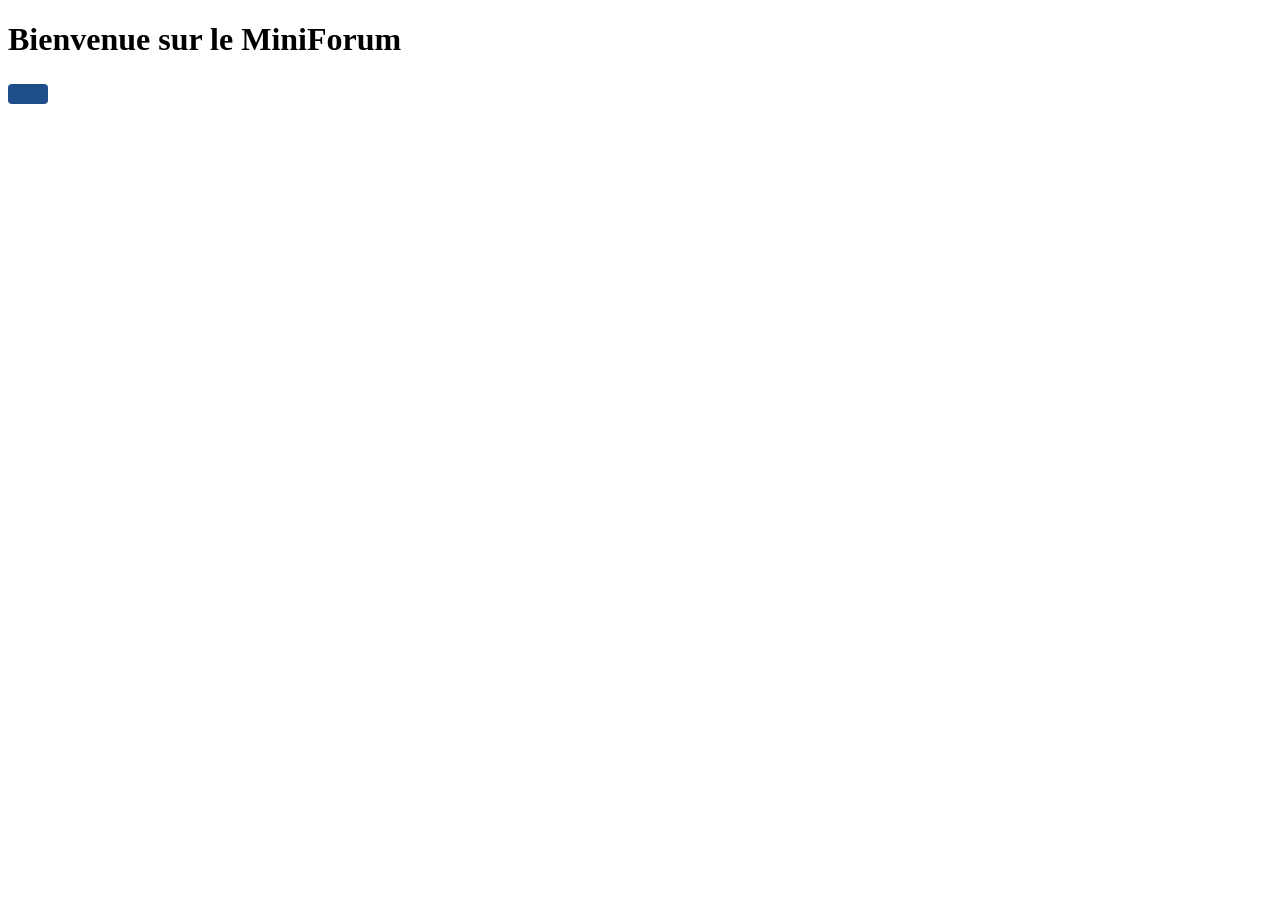
==== index.html @ 71ead423 "mise en place" ====
<!DOCTYPE html>
<html lang="fr">
<head>
    <meta charset="UTF-8">
    <title>MiniForum</title>
    <link rel="stylesheet" href="style.css">
</head>
<body>
    <h1>Bienvenue sur le MiniForum</h1>
    <button id="btn"Cliquez-moi</button>
    <script src="app.js"></script>
</body>
</html>
---- style.css ----
button{
    background-color: #1d4e89;
    color: white;
    padding: 10px 20px;
    border: none;
    border-radius: 4px;
    cursor: pointer;
}
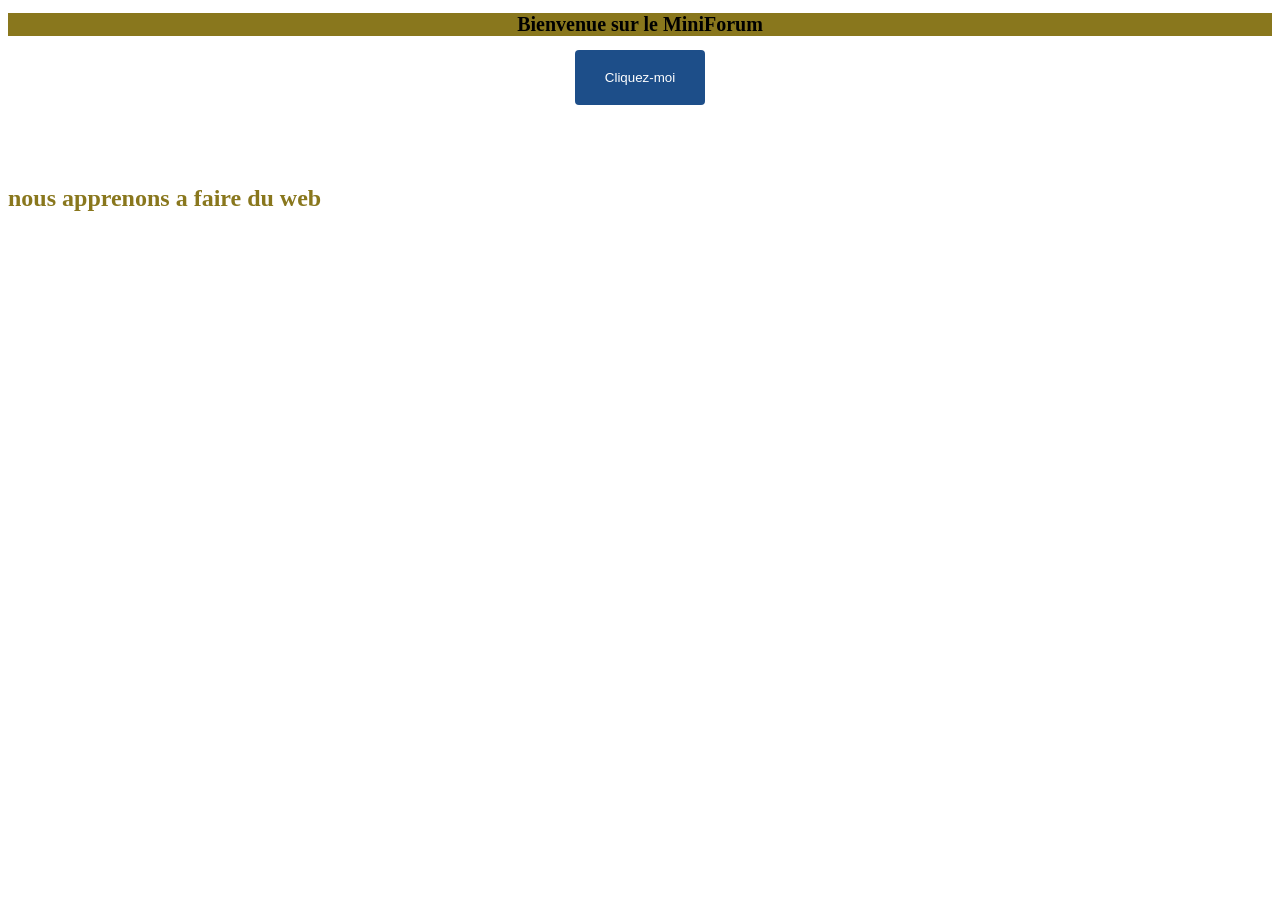
==== commit 7b71d806: "modification css (background) + js (liens button)" ====
--- a/index.html
+++ b/index.html
@@ -7,7 +7,8 @@
 </head>
 <body>
     <h1>Bienvenue sur le MiniForum</h1>
-    <button id="btn"Cliquez-moi</button>
+    <button id="btn">Cliquez-moi</button>
     <script src="app.js"></script>
+    <h2>nous apprenons a faire du web</h2>
 </body>
 </html>
--- a/style.css
+++ b/style.css
@@ -1,8 +1,25 @@
-button{
+h1{
+    background-color: #89771d;
+    font-size: 20px;
+    text-align: center;
+}
+
+
+
+
+button {
     background-color: #1d4e89;
     color: white;
-    padding: 10px 20px;
+    padding: 20px 30px;
     border: none;
     border-radius: 4px;
     cursor: pointer;
+    display: block;
+    margin: 0 auto;
+}
+
+h2{
+    color: #89771d;
+    font-size: 24px;
+    margin-top: 80px;
 }
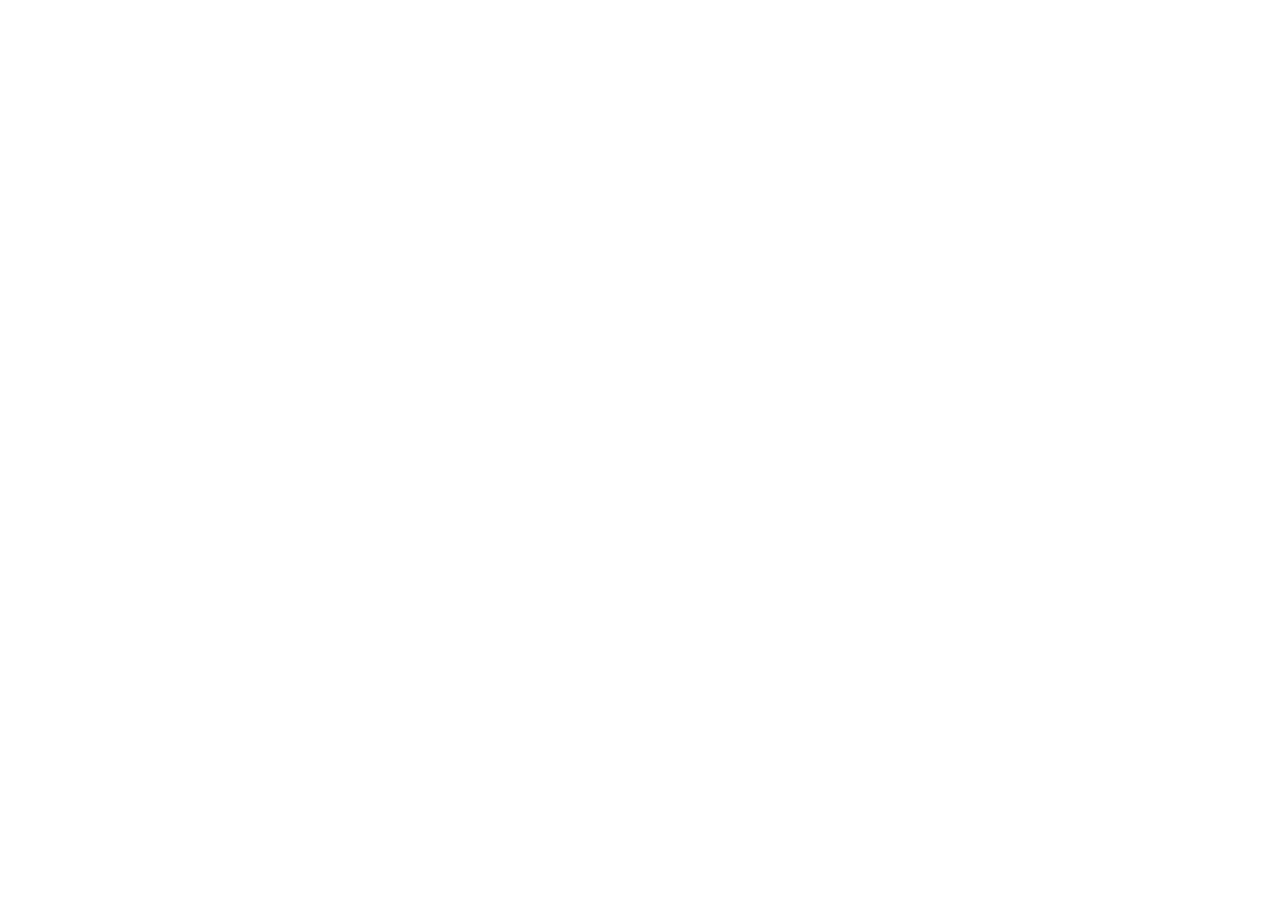
==== commit 0fb8dd85: "Charpente semantique de la page d'accueil" ====
--- a/index.html
+++ b/index.html
@@ -1,14 +1,22 @@
-<!DOCTYPE html>
-<html lang="fr">
-<head>
-    <meta charset="UTF-8">
-    <title>MiniForum</title>
-    <link rel="stylesheet" href="style.css">
-</head>
-<body>
-    <h1>Bienvenue sur le MiniForum</h1>
-    <button id="btn">Cliquez-moi</button>
-    <script src="app.js"></script>
-    <h2>nous apprenons a faire du web</h2>
-</body>
-</html>+<! DOCTYPE html >
+<html lang ="fr">
+ <head >
+    <meta charset ="UTF -8">
+    <meta name =" viewport " content =" width = device -width , initial - scale =1.0 ">
+    <title > MiniForum - Accueil </ title >
+ </head >
+ <body >
+    <header >
+        <!-- Titre du site + navigation -->
+        
+    </header >
+
+ <main >
+    <! - - Liste des sujets -->
+</main >
+
+    <footer >
+        <! - - Informations sur le site -->
+    </footer >  
+</body >
+</html >
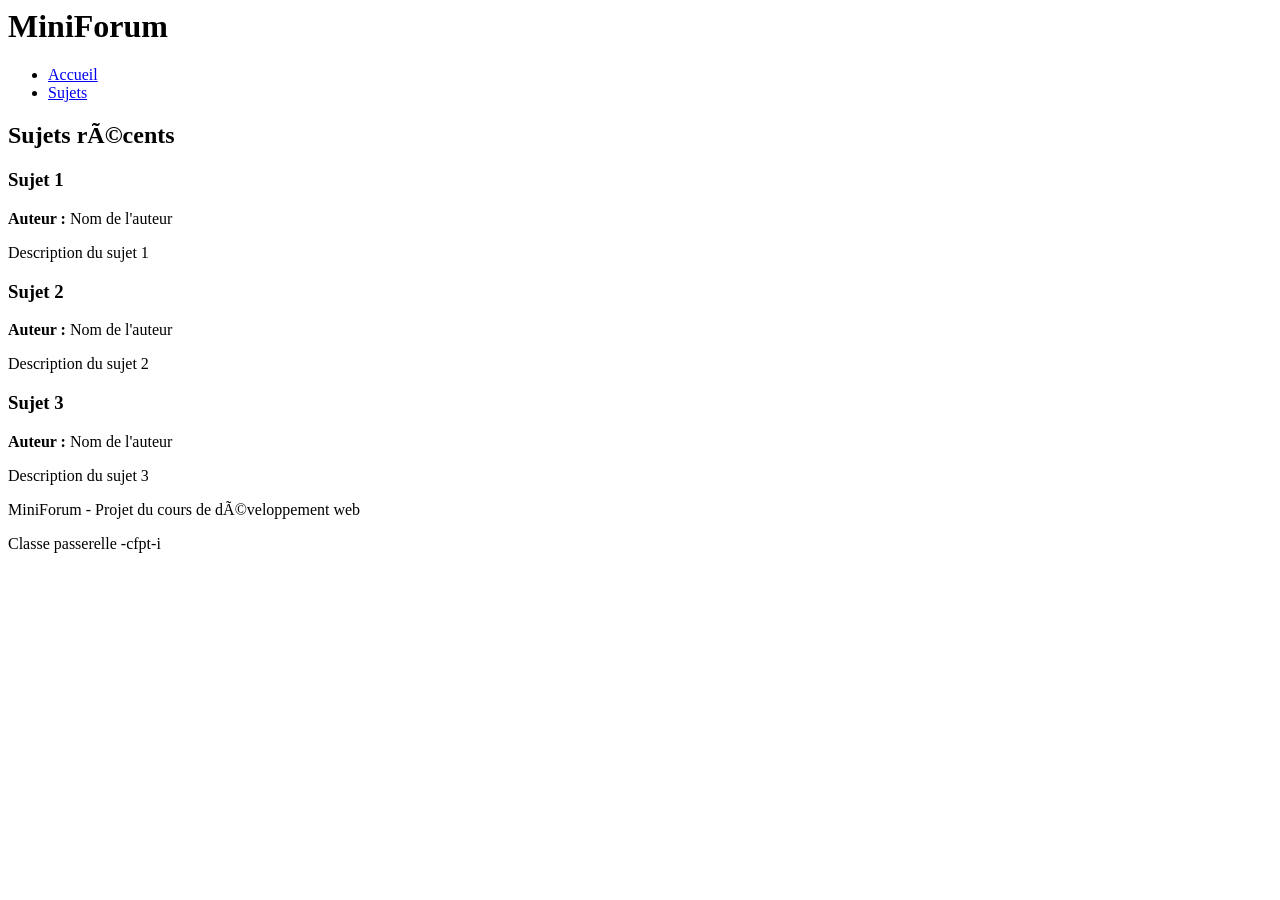
==== commit 110c615a: "modif" ====
--- a/index.html
+++ b/index.html
@@ -3,20 +3,45 @@
  <head >
     <meta charset ="UTF -8">
     <meta name =" viewport " content =" width = device -width , initial - scale =1.0 ">
-    <title > MiniForum - Accueil </ title >
+    <title > MiniForum - Accueil </title >
  </head >
  <body >
     <header >
-        <!-- Titre du site + navigation -->
+        <h1 > MiniForum </h1 >
+        <nav >
+            <ul >
+                <li ><a href ="index.html"> Accueil </a ></li >
+                <li ><a href ="sujets.html"> Sujets </a ></li >
+            </ul >
+        </nav > 
         
-    </header >
+    </header>
 
  <main >
-    <! - - Liste des sujets -->
+    <section id="sujets" >
+        <h2 > Sujets récents </h2 >
+        <article >
+            <h3 > Sujet 1 </h3 >
+                <strong > Auteur : </strong > Nom de l'auteur <br >
+            <p > Description du sujet 1 </p >
+        </article >
+        <article >
+            <h3 > Sujet 2 </h3 >
+                <strong > Auteur : </strong > Nom de l'auteur <br >
+            <p > Description du sujet 2 </p >
+        </article >
+        <article >
+            <h3 > Sujet 3 </h3 >
+                <strong > Auteur : </strong > Nom de l'auteur <br >
+            <p > Description du sujet 3 </p >
+        </article >
+    </section >
+        
 </main >
 
     <footer >
-        <! - - Informations sur le site -->
+        <p > MiniForum - Projet du cours de développement web </p >
+        <p > Classe passerelle -cfpt-i</p >
     </footer >  
 </body >
 </html >
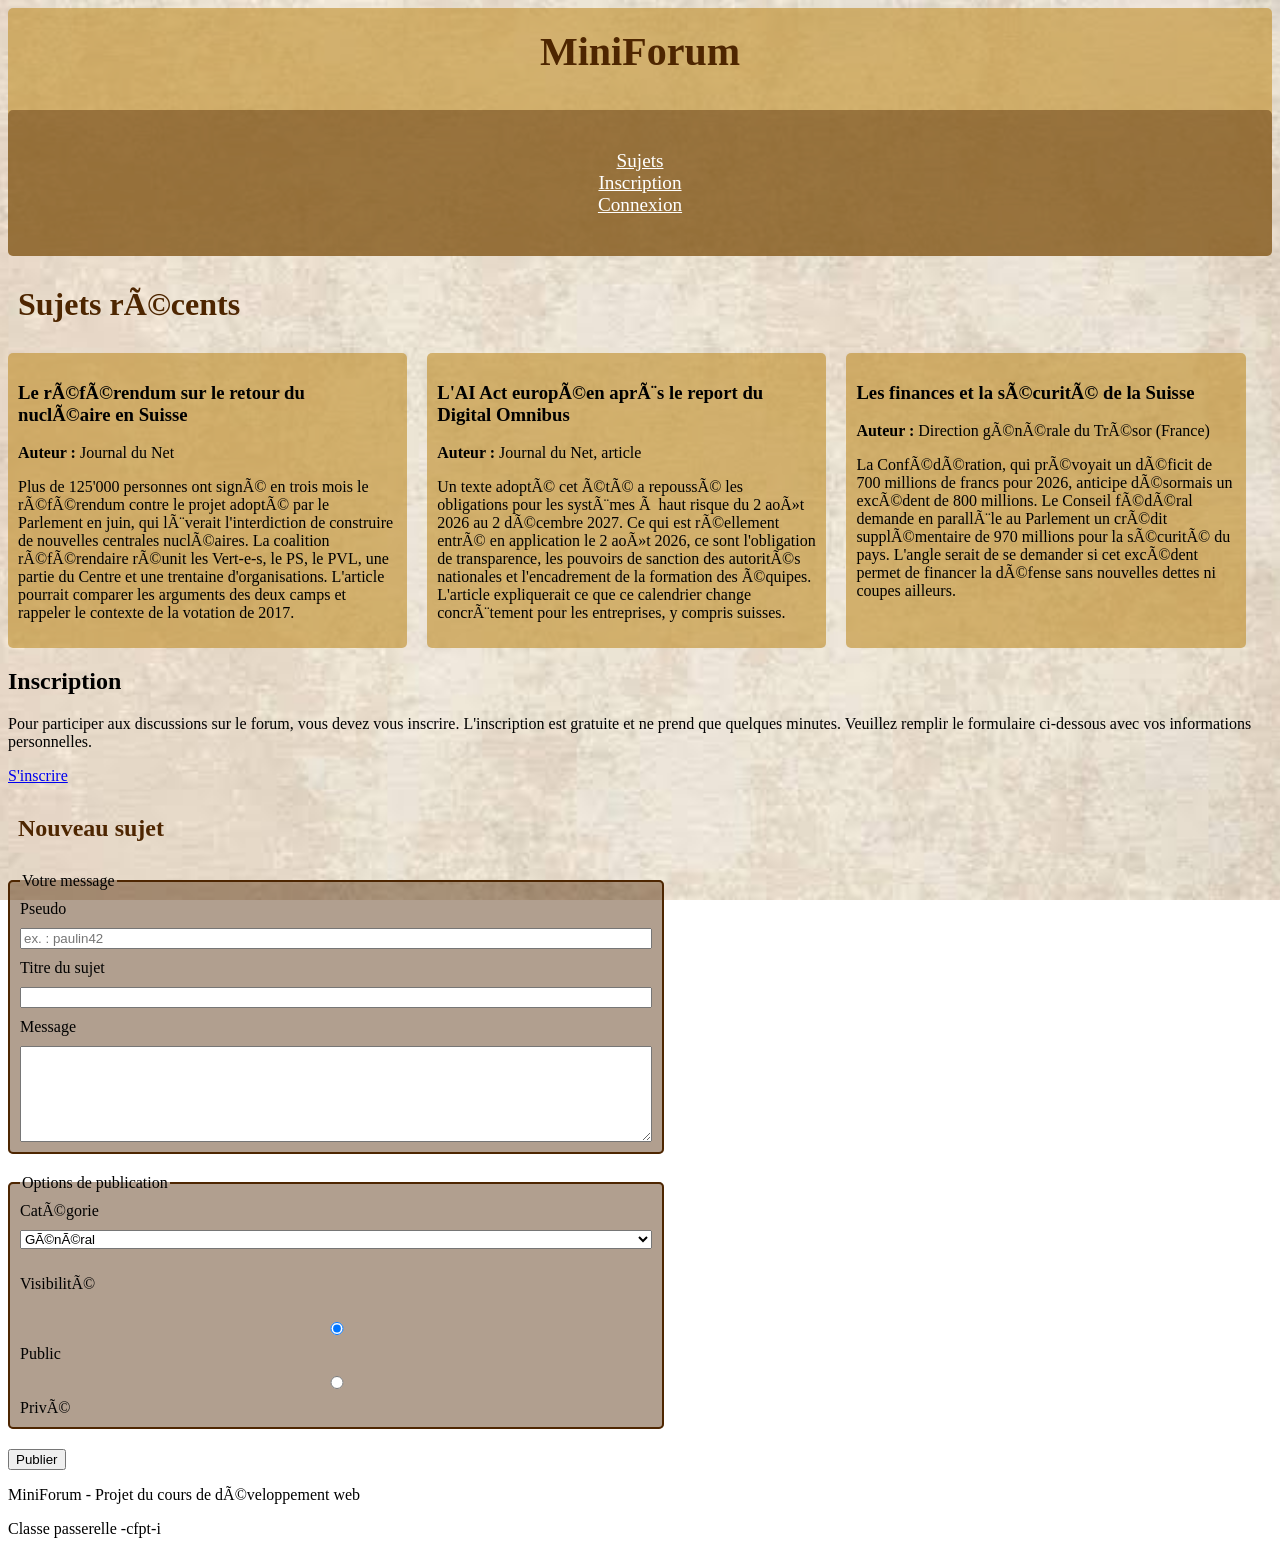
==== commit a4f0ad2f: "amelioration site web" ====
--- a/index.html
+++ b/index.html
@@ -1,41 +1,90 @@
-<! DOCTYPE html >
+<!DOCTYPE html>
+
 <html lang ="fr">
  <head >
     <meta charset ="UTF -8">
     <meta name =" viewport " content =" width = device -width , initial - scale =1.0 ">
     <title > MiniForum - Accueil </title >
+    <link rel="stylesheet" href="index.css">
  </head >
  <body >
-    <header >
+    <header class="header" >
         <h1 > MiniForum </h1 >
         <nav >
-            <ul >
-                <li ><a href ="index.html"> Accueil </a ></li >
-                <li ><a href ="sujets.html"> Sujets </a ></li >
+            <ul class="nav" >
+    
+                <li><a href ="sujet.html"> Sujets </a ></li >
+                <li><a href="inscription.html">Inscription</a></li>
+                <li><a href="connexion.html">Connexion</a></li>
             </ul >
         </nav > 
         
     </header>
 
  <main >
-    <section id="sujets" >
+    <section id="sujets" class="sujets" >
         <h2 > Sujets récents </h2 >
         <article >
-            <h3 > Sujet 1 </h3 >
-                <strong > Auteur : </strong > Nom de l'auteur <br >
-            <p > Description du sujet 1 </p >
+            <h3 >Le référendum sur le retour du nucléaire en Suisse</h3 >
+                <strong > Auteur : </strong > Journal du Net <br >
+            <p > Plus de 125'000 personnes ont signé en trois mois le référendum contre le projet adopté par le Parlement en juin, qui lèverait l'interdiction de construire de nouvelles centrales nucléaires. La coalition référendaire réunit les Vert-e-s, le PS, le PVL, une partie du Centre et une trentaine d'organisations. L'article pourrait comparer les arguments des deux camps et rappeler le contexte de la votation de 2017.</p >
         </article >
         <article >
-            <h3 > Sujet 2 </h3 >
-                <strong > Auteur : </strong > Nom de l'auteur <br >
-            <p > Description du sujet 2 </p >
+            <h3 >L'AI Act européen après le report du Digital Omnibus</h3 >
+                <strong > Auteur : </strong >Journal du Net, article<br >
+            <p > Un texte adopté cet été a repoussé les obligations pour les systèmes à haut risque du 2 août 2026 au 2 décembre 2027. Ce qui est réellement entré en application le 2 août 2026, ce sont l'obligation de transparence, les pouvoirs de sanction des autorités nationales et l'encadrement de la formation des équipes. L'article expliquerait ce que ce calendrier change concrètement pour les entreprises, y compris suisses.</p >
         </article >
         <article >
-            <h3 > Sujet 3 </h3 >
-                <strong > Auteur : </strong > Nom de l'auteur <br >
-            <p > Description du sujet 3 </p >
+            <h3 > Les finances et la sécurité de la Suisse</h3 >
+                <strong > Auteur : </strong > Direction générale du Trésor (France)<br >
+            <p > La Confédération, qui prévoyait un déficit de 700 millions de francs pour 2026, anticipe désormais un excédent de 800 millions. Le Conseil fédéral demande en parallèle au Parlement un crédit supplémentaire de 970 millions pour la sécurité du pays. L'angle serait de se demander si cet excédent permet de financer la défense sans nouvelles dettes ni coupes ailleurs.</p >
         </article >
     </section >
+
+    <section class="Une" >
+        <h2 > Inscription </h2 >
+        <p > Pour participer aux discussions sur le forum, vous devez vous inscrire. L'inscription est gratuite et ne prend que quelques minutes. Veuillez remplir le formulaire ci-dessous avec vos informations personnelles. </p >
+        <a href="inscription.html" class="bouton-inscription">S'inscrire</a>
+    </section >
+    <section>
+    <h2 class="Nouveau-sujet">Nouveau sujet</h2>
+
+    <form action="/topics" method="post">
+
+        <fieldset class="formulaire">
+            <legend>Votre message</legend>
+
+            <label for="pseudo">Pseudo</label>
+            <input type="text" id="pseudo" name="pseudo" placeholder="ex. : paulin42" required>
+
+            <label for="titre">Titre du sujet</label>
+            <input type="text" id="titre" name="titre" maxlength="80" required>
+
+            <label for="message">Message</label>
+            <textarea id="message" name="message" rows="6" maxlength="500" required></textarea>
+        </fieldset>
+
+        <fieldset class="formulaire">
+            <legend>Options de publication</legend>
+
+            <label for="categorie">Catégorie</label>
+            <select id="categorie" name="categorie">
+                <option value="general">Général</option>
+                <option value="aide">Aide</option>
+                <option value="projets">Projets</option>
+            </select>
+
+            <p>Visibilité</p>
+            <input type="radio" id="public" name="visibilite" value="public" checked>
+            <label for="public">Public</label>
+
+            <input type="radio" id="prive" name="visibilite" value="prive">
+            <label for="prive">Privé</label>
+        </fieldset>
+
+        <button type="submit">Publier</button>
+    </form>
+</section>
         
 </main >
 
--- a/index.css
+++ b/index.css
@@ -0,0 +1,90 @@
+
+:root {
+  --couleur-brun: #4e260170;
+  --couleur-brun-clair: #c29233a4;
+}
+
+
+body {
+  background-image: url('images.jpeg');
+  background-repeat: no-repeat;
+  background-size: cover;
+  background-position: center;
+  background-attachment: fixed;
+}
+
+.header{
+    background-color: #c29233a4;
+    text-align: center;
+    border-radius: 5px;
+}
+
+.header h1{
+    color: #4e2601;
+    font-size: 2.5em;
+    margin: 0;
+    padding: 20px 0;
+    border-radius: 5px;
+}
+
+.nav{
+
+    list-style-type: none;
+    margin: 15px 0;
+    padding: 40px;
+    display: relative;
+    justify-content: center;
+    background-color: var(--couleur-brun);
+    border-radius: 5px;
+}
+
+.nav a{
+    font-size: 1.2em;
+    color: #ffffff;
+    text-decoration: underline;
+}
+
+.nav a:hover{
+    color: var(--couleur-brun-clair);
+}
+
+.sujets {
+  display: flex;
+  flex-wrap: wrap;
+  gap: 20px;
+  margin: 20px 0;
+}
+
+.sujets h2 {
+  width: 100%;
+  color: #4e2601;
+  font-size: 2em;
+  margin: 10px;
+}
+
+.sujets article {
+  width: 30%;
+  background-color: var(--couleur-brun-clair);
+  padding: 10px;
+  border-radius: 5px;
+}
+
+.Nouveau-sujet {
+  margin: 20px 0;
+  padding: 10px;
+  color: #4e2601;
+  border-radius: 5px;
+}
+
+.formulaire {
+  width: 50%;
+  display: flex;
+  flex-direction: column;
+  gap: 10px;
+  margin: 20px 0;
+  padding: 10px;
+  background-color: var(--couleur-brun);
+  border-radius: 5px;
+  border: 2px solid #4e2601;
+}
+    
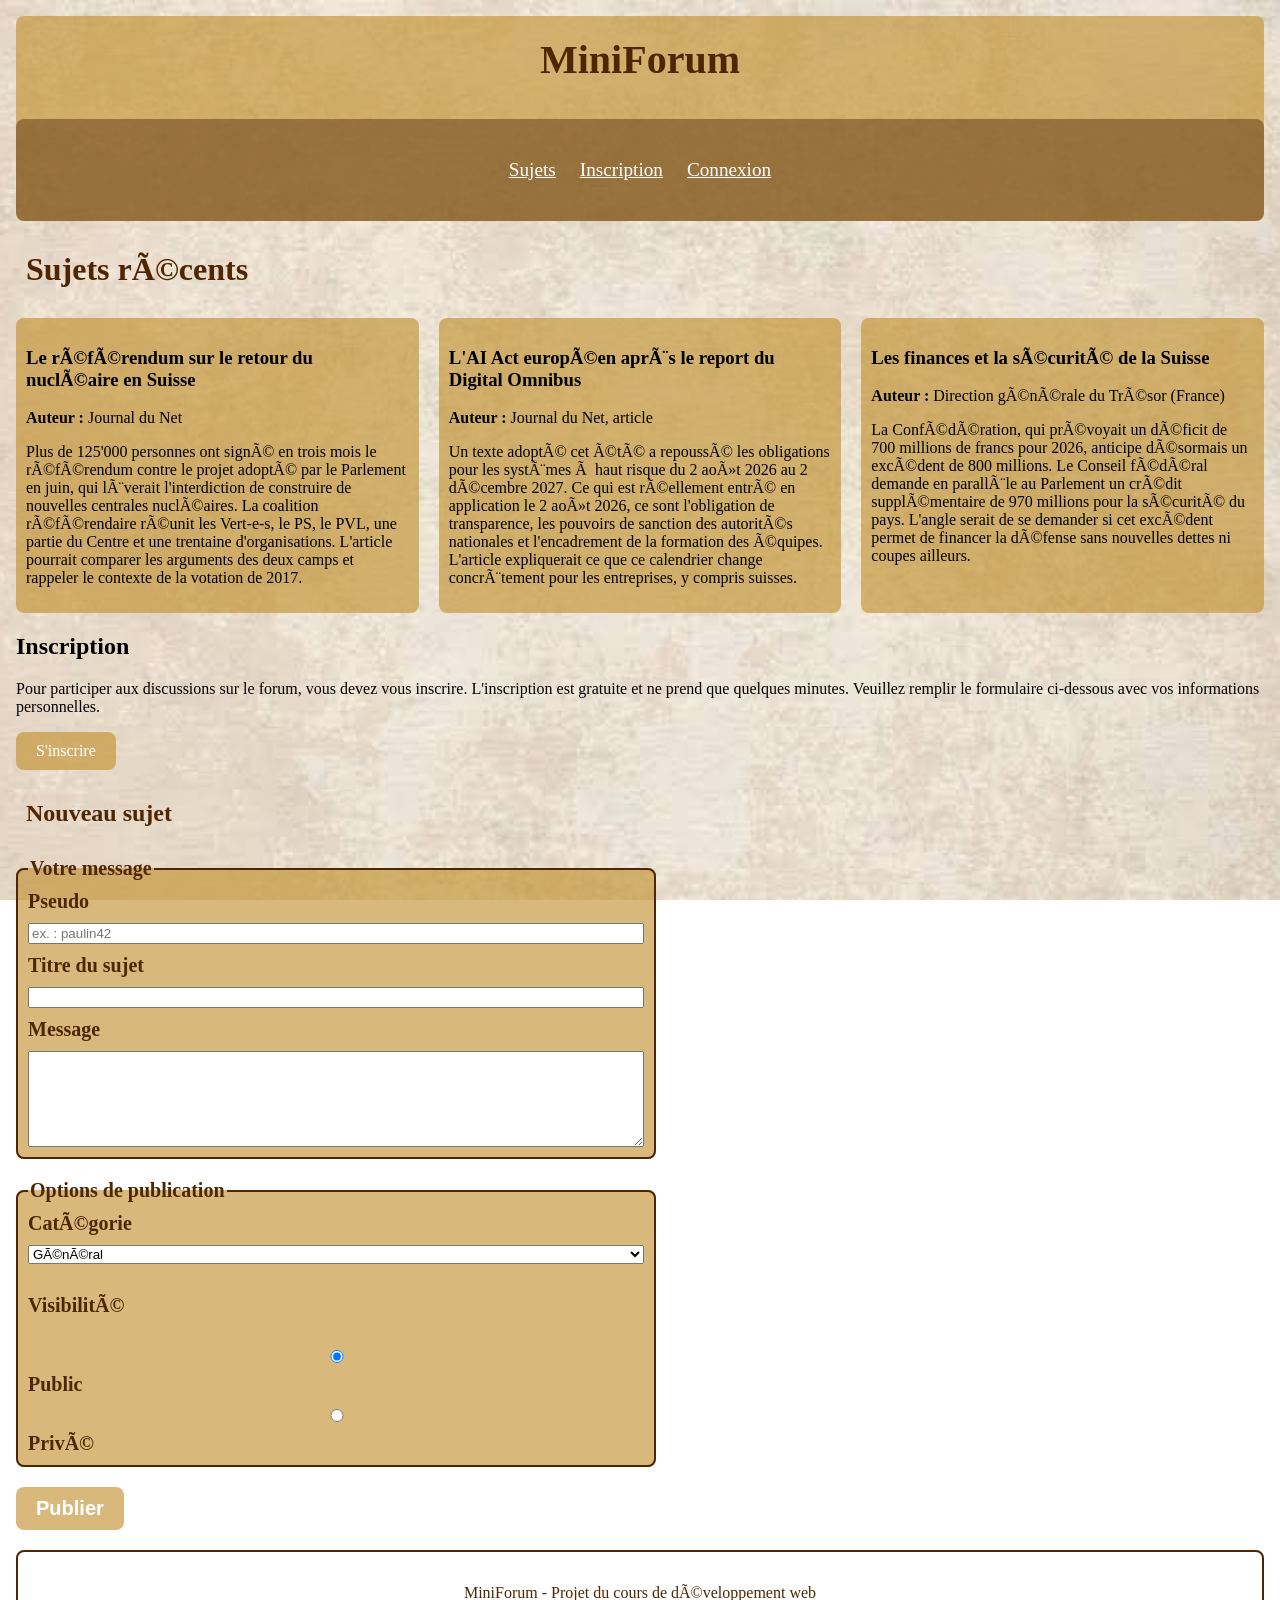
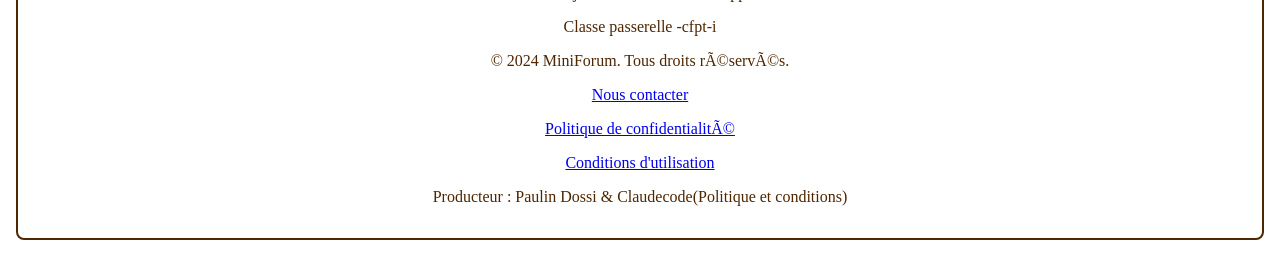
==== commit e8e77d2a: "amelioration site web" ====
--- a/index.html
+++ b/index.html
@@ -44,7 +44,7 @@
     <section class="Une" >
         <h2 > Inscription </h2 >
         <p > Pour participer aux discussions sur le forum, vous devez vous inscrire. L'inscription est gratuite et ne prend que quelques minutes. Veuillez remplir le formulaire ci-dessous avec vos informations personnelles. </p >
-        <a href="inscription.html" class="bouton-inscription">S'inscrire</a>
+        <a href="inscription.html" class="inscription">S'inscrire</a>
     </section >
     <section>
     <h2 class="Nouveau-sujet">Nouveau sujet</h2>
@@ -82,15 +82,19 @@
             <label for="prive">Privé</label>
         </fieldset>
 
-        <button type="submit">Publier</button>
+        <button type="submit" class="btnPublier">Publier</button>
     </form>
-</section>
-        
+</section>       
 </main >
 
-    <footer >
+    <footer class="footer" >
         <p > MiniForum - Projet du cours de développement web </p >
         <p > Classe passerelle -cfpt-i</p >
+        <p > &copy; 2024 MiniForum. Tous droits réservés.</p >
+        <p > <a href="mailto:contact@miniforum.ch">Nous contacter</a></p >
+        <p > <a href="politique-de-confidentialite.html">Politique de confidentialité</a></p >
+        <p > <a href="conditions-utilisation.html">Conditions d'utilisation</a></p >
+        <p > Producteur : Paulin Dossi & Claudecode(Politique et conditions)</p>
     </footer >  
 </body >
 </html >
--- a/index.css
+++ b/index.css
@@ -2,10 +2,18 @@
 :root {
   --couleur-brun: #4e260170;
   --couleur-brun-clair: #c29233a4;
+  --couleur-texte: #4e2601;
+  --arrondi: 0.5rem;
 }
 
+* {
+  box-sizing: border-box;
+}
 
 body {
+  margin: 0;
+  padding: 1rem;
+  font-size: 1rem;
   background-image: url('images.jpeg');
   background-repeat: no-repeat;
   background-size: cover;
@@ -13,78 +21,125 @@
   background-attachment: fixed;
 }
 
-.header{
-    background-color: #c29233a4;
-    text-align: center;
-    border-radius: 5px;
+img {
+  max-width: 100%;
+  height: auto;
 }
 
-.header h1{
-    color: #4e2601;
-    font-size: 2.5em;
-    margin: 0;
-    padding: 20px 0;
-    border-radius: 5px;
+.header {
+  background-color: var(--couleur-brun-clair);
+  text-align: center;
+  border-radius: var(--arrondi);
 }
 
-.nav{
-
-    list-style-type: none;
-    margin: 15px 0;
-    padding: 40px;
-    display: relative;
-    justify-content: center;
-    background-color: var(--couleur-brun);
-    border-radius: 5px;
+.header h1 {
+  color: var(--couleur-texte);
+  font-size: 2.5rem;
+  margin: 0;
+  padding: 1.25rem 0;
 }
 
-.nav a{
-    font-size: 1.2em;
-    color: #ffffff;
-    text-decoration: underline;
+.nav {
+  list-style-type: none;
+  margin: 1rem 0;
+  padding: 2.5rem;
+  display: flex;
+  flex-wrap: wrap;
+  justify-content: center;
+  gap: 1.5rem;
+  background-color: var(--couleur-brun);
+  border-radius: var(--arrondi);
 }
 
-.nav a:hover{
-    color: var(--couleur-brun-clair);
+.nav a {
+  font-size: 1.2em;
+  color: #ffffff;
+  text-decoration: underline;
+}
+
+.nav a:hover {
+  color: var(--couleur-brun-clair);
 }
 
 .sujets {
   display: flex;
   flex-wrap: wrap;
-  gap: 20px;
-  margin: 20px 0;
+  gap: 1.25rem;
+  margin: 1.25rem 0;
 }
 
 .sujets h2 {
   width: 100%;
-  color: #4e2601;
-  font-size: 2em;
-  margin: 10px;
+  color: var(--couleur-texte);
+  font-size: 2rem;
+  margin: 0.625rem;
 }
 
 .sujets article {
-  width: 30%;
+  flex: 1 1 18rem;
   background-color: var(--couleur-brun-clair);
-  padding: 10px;
-  border-radius: 5px;
+  padding: 0.625rem;
+  border-radius: var(--arrondi);
 }
 
 .Nouveau-sujet {
-  margin: 20px 0;
-  padding: 10px;
-  color: #4e2601;
-  border-radius: 5px;
+  margin: 1.25rem 0;
+  padding: 0.625rem;
+  color: var(--couleur-texte);
+  border-radius: var(--arrondi);
 }
 
 .formulaire {
-  width: 50%;
+  width: 100%;
+  max-width: 40rem;
   display: flex;
   flex-direction: column;
-  gap: 10px;
-  margin: 20px 0;
-  padding: 10px;
+  gap: 0.625rem;
+  margin: 1.25rem 0;
+  padding: 0.625rem;
+  background-color: var(--couleur-brun-clair);
+  border-radius: var(--arrondi);
+  border: 0.125rem solid var(--couleur-texte);
+  font-size: 1.25rem;
+  font-weight: bold;
+  color: var(--couleur-texte);
+}
+
+.Une .inscription {
+  display: inline-block;
+  padding: 0.625rem 1.25rem;
+  background-color: var(--couleur-brun-clair);
+  color: #ffffff;
+  text-decoration: none;
+  border-radius: var(--arrondi);
+  transition: background-color 0.3s ease;
+}
+
+.Une .inscription:hover {
   background-color: var(--couleur-brun);
-  border-radius: 5px;
-  border: 2px solid #4e2601;
 }
-    +
+.btnPublier {
+  padding: 0.625rem 1.25rem;
+  background-color: var(--couleur-brun-clair);
+  color: #ffffff;
+  border: none;
+  border-radius: var(--arrondi);
+  cursor: pointer;
+  transition: background-color 0.3s ease;
+  font-size: 1.25rem;
+  font-weight: bold;
+  margin-bottom: 1.25rem;
+}
+
+.btnPublier:hover {
+  background-color: var(--couleur-brun);
+}
+
+.footer {
+  text-align: center;
+  padding: 1.00rem 0;
+  color: var(--couleur-texte);
+  border: 0.125rem solid var(--couleur-texte);
+  border-radius: var(--arrondi);
+}
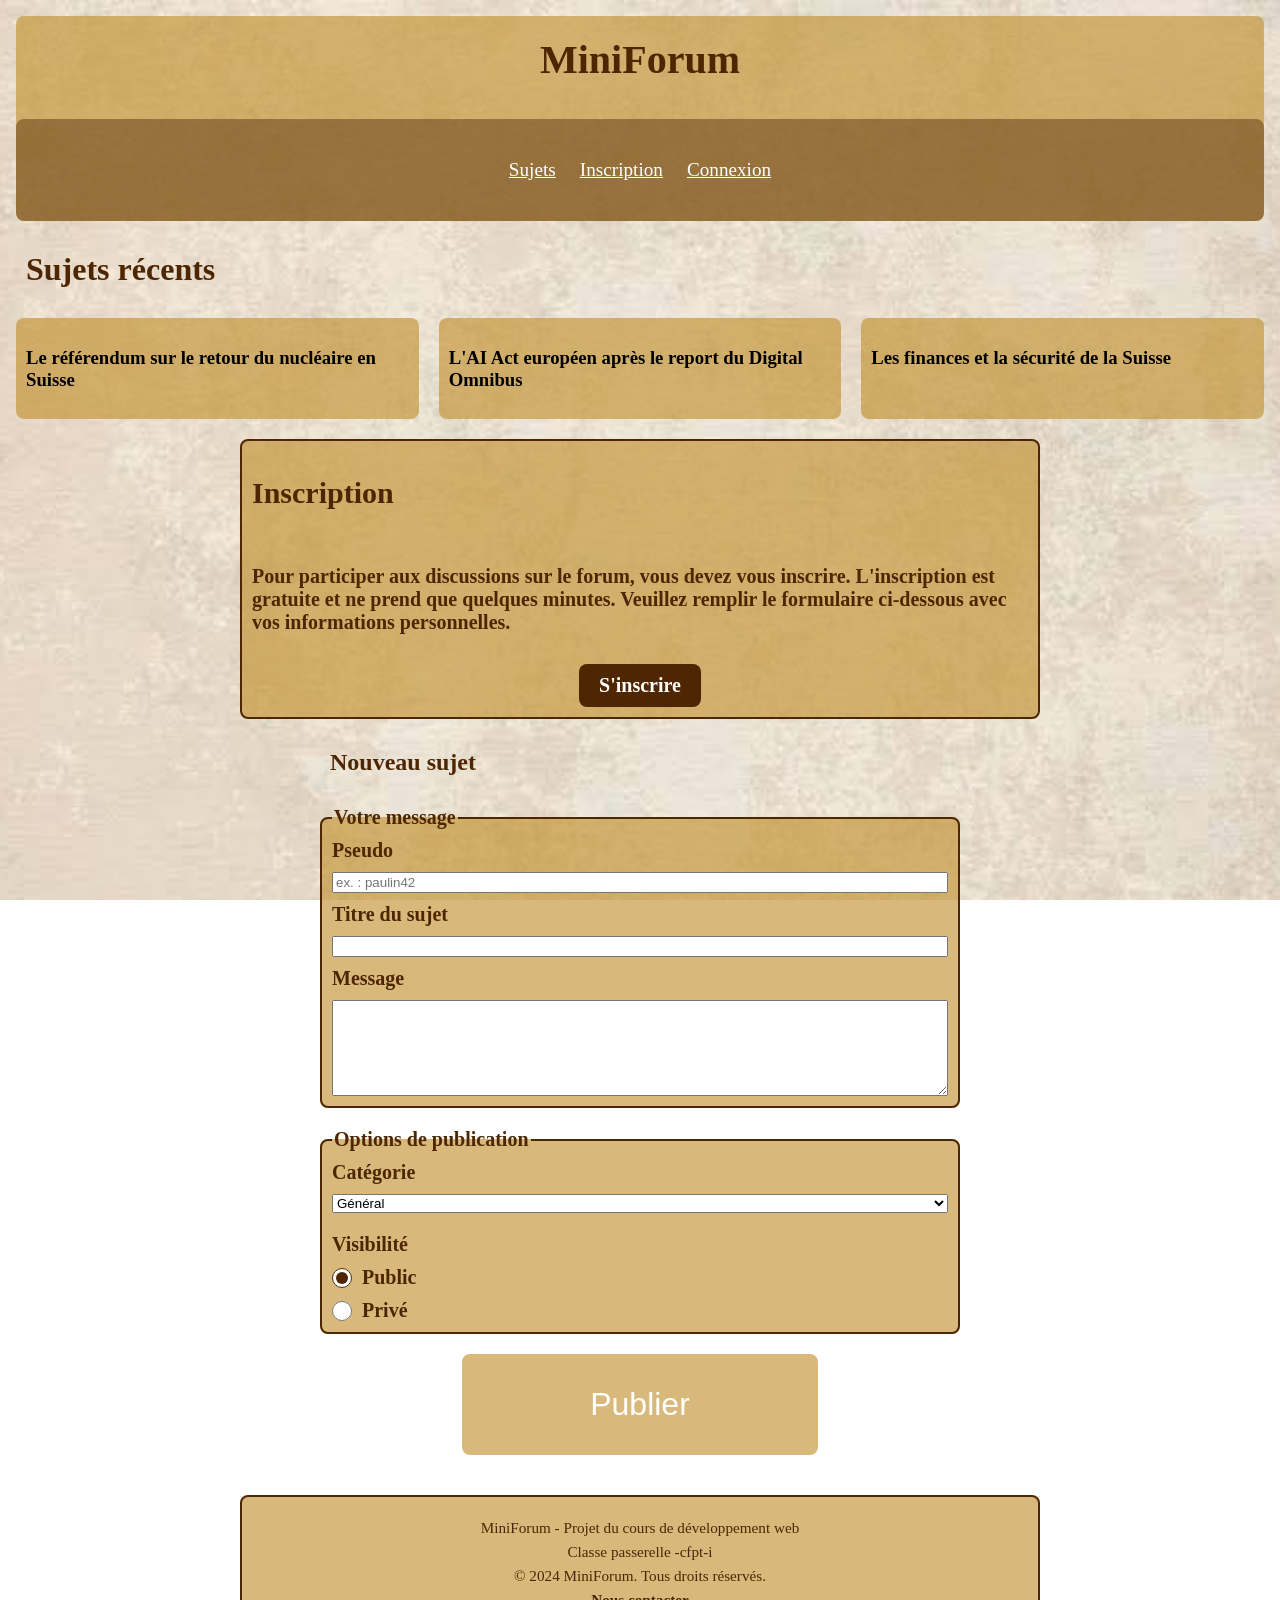
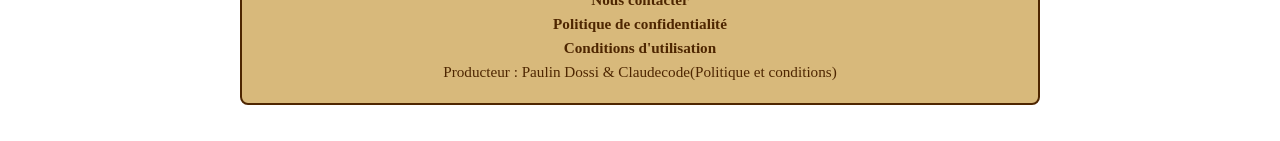
==== commit 12b2954b: "modif 9 nov" ====
--- a/index.html
+++ b/index.html
@@ -2,10 +2,11 @@
 
 <html lang ="fr">
  <head >
-    <meta charset ="UTF -8">
+    <meta charset="UTF-8">
     <meta name =" viewport " content =" width = device -width , initial - scale =1.0 ">
     <title > MiniForum - Accueil </title >
     <link rel="stylesheet" href="index.css">
+    <script src="app.js" defer></script>
  </head >
  <body >
     <header class="header" >
@@ -22,23 +23,9 @@
     </header>
 
  <main >
-    <section id="sujets" class="sujets" >
+    <section id="sujets" class="sujets liste-sujets" >
         <h2 > Sujets récents </h2 >
-        <article >
-            <h3 >Le référendum sur le retour du nucléaire en Suisse</h3 >
-                <strong > Auteur : </strong > Journal du Net <br >
-            <p > Plus de 125'000 personnes ont signé en trois mois le référendum contre le projet adopté par le Parlement en juin, qui lèverait l'interdiction de construire de nouvelles centrales nucléaires. La coalition référendaire réunit les Vert-e-s, le PS, le PVL, une partie du Centre et une trentaine d'organisations. L'article pourrait comparer les arguments des deux camps et rappeler le contexte de la votation de 2017.</p >
-        </article >
-        <article >
-            <h3 >L'AI Act européen après le report du Digital Omnibus</h3 >
-                <strong > Auteur : </strong >Journal du Net, article<br >
-            <p > Un texte adopté cet été a repoussé les obligations pour les systèmes à haut risque du 2 août 2026 au 2 décembre 2027. Ce qui est réellement entré en application le 2 août 2026, ce sont l'obligation de transparence, les pouvoirs de sanction des autorités nationales et l'encadrement de la formation des équipes. L'article expliquerait ce que ce calendrier change concrètement pour les entreprises, y compris suisses.</p >
-        </article >
-        <article >
-            <h3 > Les finances et la sécurité de la Suisse</h3 >
-                <strong > Auteur : </strong > Direction générale du Trésor (France)<br >
-            <p > La Confédération, qui prévoyait un déficit de 700 millions de francs pour 2026, anticipe désormais un excédent de 800 millions. Le Conseil fédéral demande en parallèle au Parlement un crédit supplémentaire de 970 millions pour la sécurité du pays. L'angle serait de se demander si cet excédent permet de financer la défense sans nouvelles dettes ni coupes ailleurs.</p >
-        </article >
+        <!-- plus aucune carte ici : app.js les dessine -->
     </section >
 
     <section class="Une" >
@@ -49,19 +36,22 @@
     <section>
     <h2 class="Nouveau-sujet">Nouveau sujet</h2>
 
-    <form action="/topics" method="post">
+    <form id="form-nouveau-sujet" action="/topics" method="post" novalidate>
 
         <fieldset class="formulaire">
             <legend>Votre message</legend>
 
             <label for="pseudo">Pseudo</label>
             <input type="text" id="pseudo" name="pseudo" placeholder="ex. : paulin42" required>
+            <p class="message-erreur" id="erreur-pseudo"></p>
 
             <label for="titre">Titre du sujet</label>
             <input type="text" id="titre" name="titre" maxlength="80" required>
+            <p class="message-erreur" id="erreur-titre"></p>
 
             <label for="message">Message</label>
             <textarea id="message" name="message" rows="6" maxlength="500" required></textarea>
+            <p class="message-erreur" id="erreur-message"></p>
         </fieldset>
 
         <fieldset class="formulaire">
--- a/index.css
+++ b/index.css
@@ -4,6 +4,7 @@
   --couleur-brun-clair: #c29233a4;
   --couleur-texte: #4e2601;
   --arrondi: 0.5rem;
+  --couleur-erreur: #A32020;
 }
 
 * {
@@ -83,7 +84,9 @@
 }
 
 .Nouveau-sujet {
-  margin: 1.25rem 0;
+  width: 100%;
+  max-width: 40rem;
+  margin: 1.25rem auto;
   padding: 0.625rem;
   color: var(--couleur-texte);
   border-radius: var(--arrondi);
@@ -95,7 +98,7 @@
   display: flex;
   flex-direction: column;
   gap: 0.625rem;
-  margin: 1.25rem 0;
+  margin: 1.25rem auto;
   padding: 0.625rem;
   background-color: var(--couleur-brun-clair);
   border-radius: var(--arrondi);
@@ -105,10 +108,26 @@
   color: var(--couleur-texte);
 }
 
+.Une {
+  display: flex;
+  flex-direction: column;
+  gap: 0.625rem;
+  width: 90%;
+  max-width: 50rem;
+  margin: 1.25rem auto;
+  padding: 0.625rem;
+  background-color: var(--couleur-brun-clair);
+  border-radius: var(--arrondi);
+  border: 0.125rem solid var(--couleur-texte);
+  font-size: 1.25rem;
+  font-weight: bold;
+  color: var(--couleur-texte);
+}
+
 .Une .inscription {
-  display: inline-block;
+  align-self: center;
   padding: 0.625rem 1.25rem;
-  background-color: var(--couleur-brun-clair);
+  background-color: var(--couleur-texte);
   color: #ffffff;
   text-decoration: none;
   border-radius: var(--arrondi);
@@ -120,16 +139,19 @@
 }
 
 .btnPublier {
-  padding: 0.625rem 1.25rem;
   background-color: var(--couleur-brun-clair);
   color: #ffffff;
   border: none;
+  padding: 2rem 8rem;
+  font-size: 2rem;
   border-radius: var(--arrondi);
   cursor: pointer;
-  transition: background-color 0.3s ease;
-  font-size: 1.25rem;
-  font-weight: bold;
-  margin-bottom: 1.25rem;
+  display: flex;
+  justify-content: center;
+  align-items: center;
+  margin: 0 auto;
+  margin-top: 1rem;
+  margin-bottom: 1rem;
 }
 
 .btnPublier:hover {
@@ -137,9 +159,70 @@
 }
 
 .footer {
+  width: 90%;
+  max-width: 50rem;
+  margin: 2.5rem auto 1.25rem;
   text-align: center;
-  padding: 1.00rem 0;
+  padding: 1rem;
+  background-color: var(--couleur-brun-clair);
   color: var(--couleur-texte);
   border: 0.125rem solid var(--couleur-texte);
   border-radius: var(--arrondi);
-}+  font-size: 0.95rem;
+}
+
+.footer p {
+  margin: 0.375rem 0;
+}
+
+.footer a {
+  color: var(--couleur-texte);
+  font-weight: bold;
+  text-decoration: none;
+}
+
+.footer a:hover {
+  text-decoration: underline;
+}
+
+/* Message d'erreur sous un champ : JavaScript écrit le texte, le CSS décide de son allure */
+.message-erreur {
+  margin: 0;
+  color: var(--couleur-erreur);
+  font-size: 0.875rem;
+}
+
+/* Vide, il ne prend aucune place : le formulaire garde exactement son aspect */
+.message-erreur:empty {
+  display: none;
+}
+
+/* Options de publication : chaque bouton radio à gauche de son libellé, sur la même ligne */
+.formulaire:has(input[type="radio"]) {
+  display: grid;
+  grid-template-columns: auto 1fr;
+  align-items: center;
+  column-gap: 0.625rem;
+  row-gap: 0.625rem;
+}
+
+/* Tout ce qui n'est pas une paire radio + libellé occupe toute la largeur */
+.formulaire:has(input[type="radio"]) > :not(input[type="radio"]):not(input[type="radio"] + label) {
+  grid-column: 1 / -1;
+}
+
+.formulaire:has(input[type="radio"]) p {
+  margin: 0.625rem 0 0;
+}
+
+.formulaire input[type="radio"] {
+  width: 1.25rem;
+  height: 1.25rem;
+  margin: 0;
+  accent-color: var(--couleur-texte);
+  cursor: pointer;
+}
+
+.formulaire input[type="radio"] + label {
+  cursor: pointer;
+}
